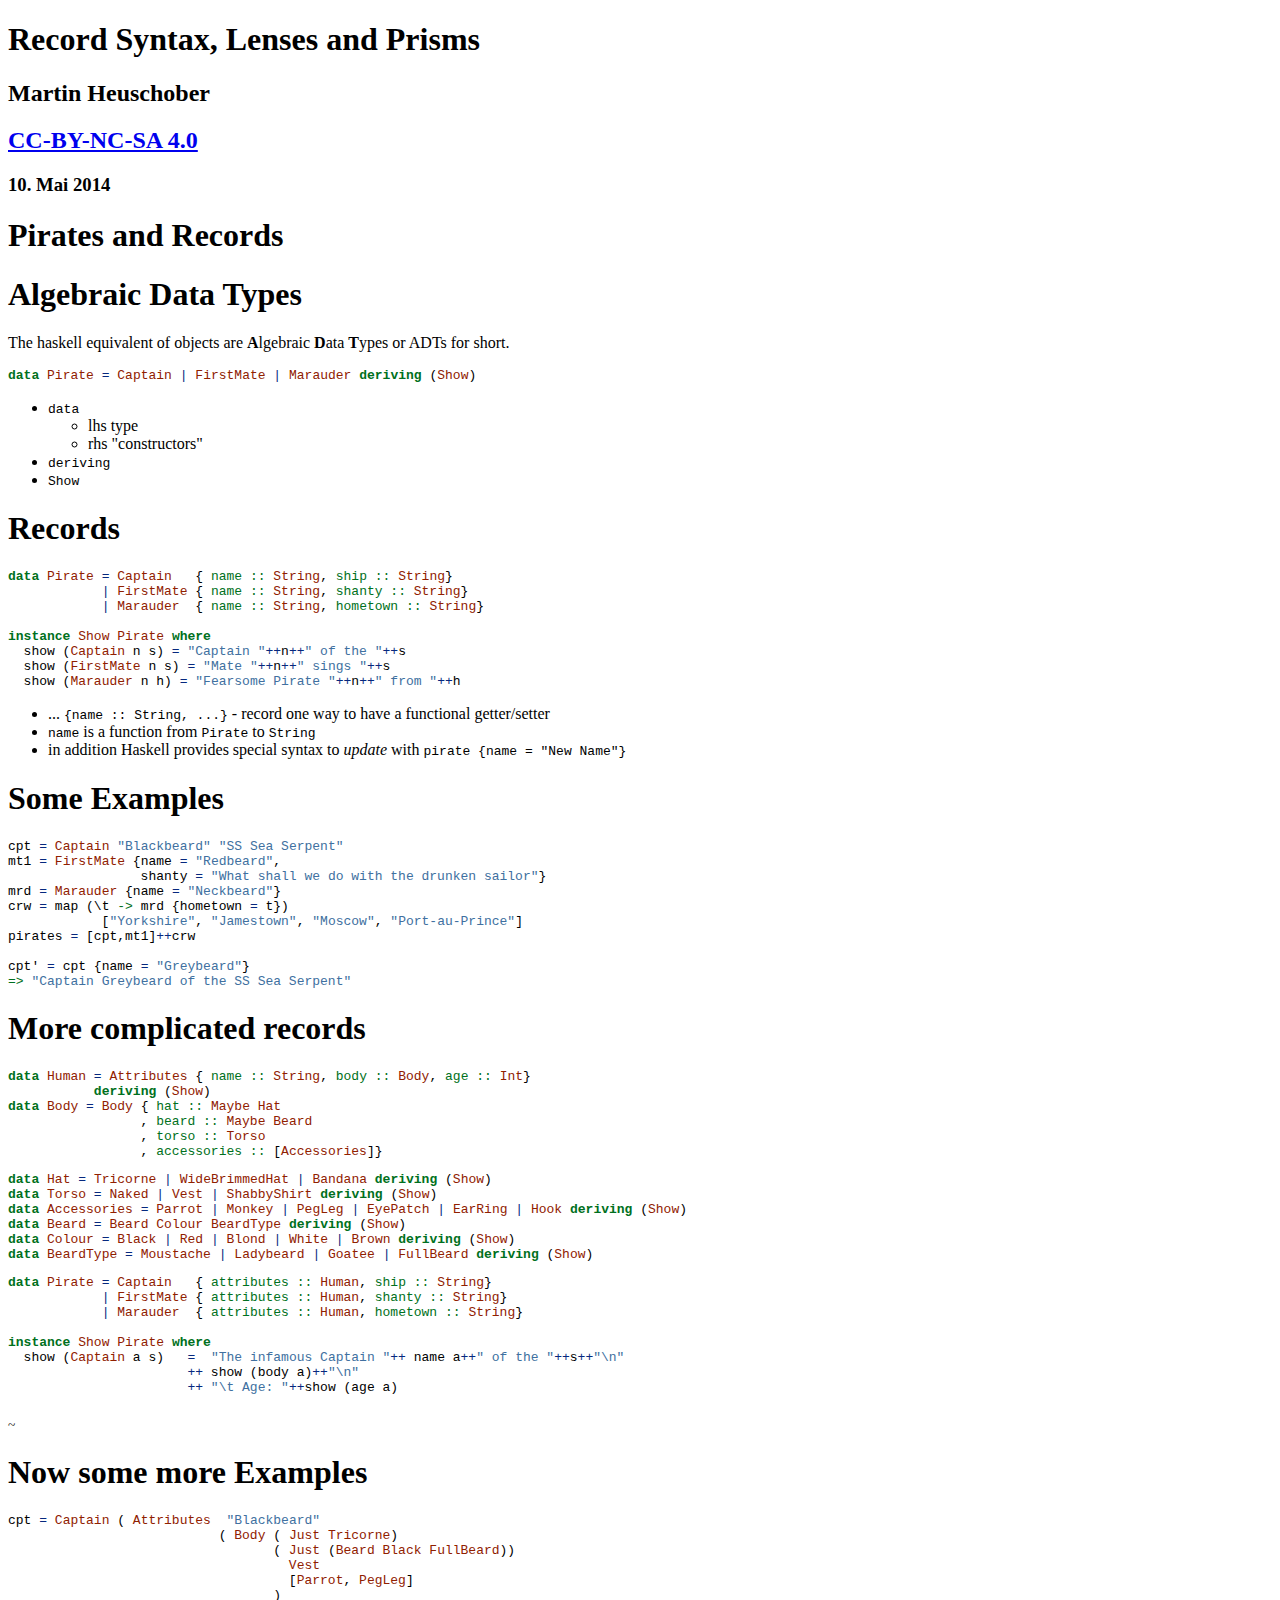
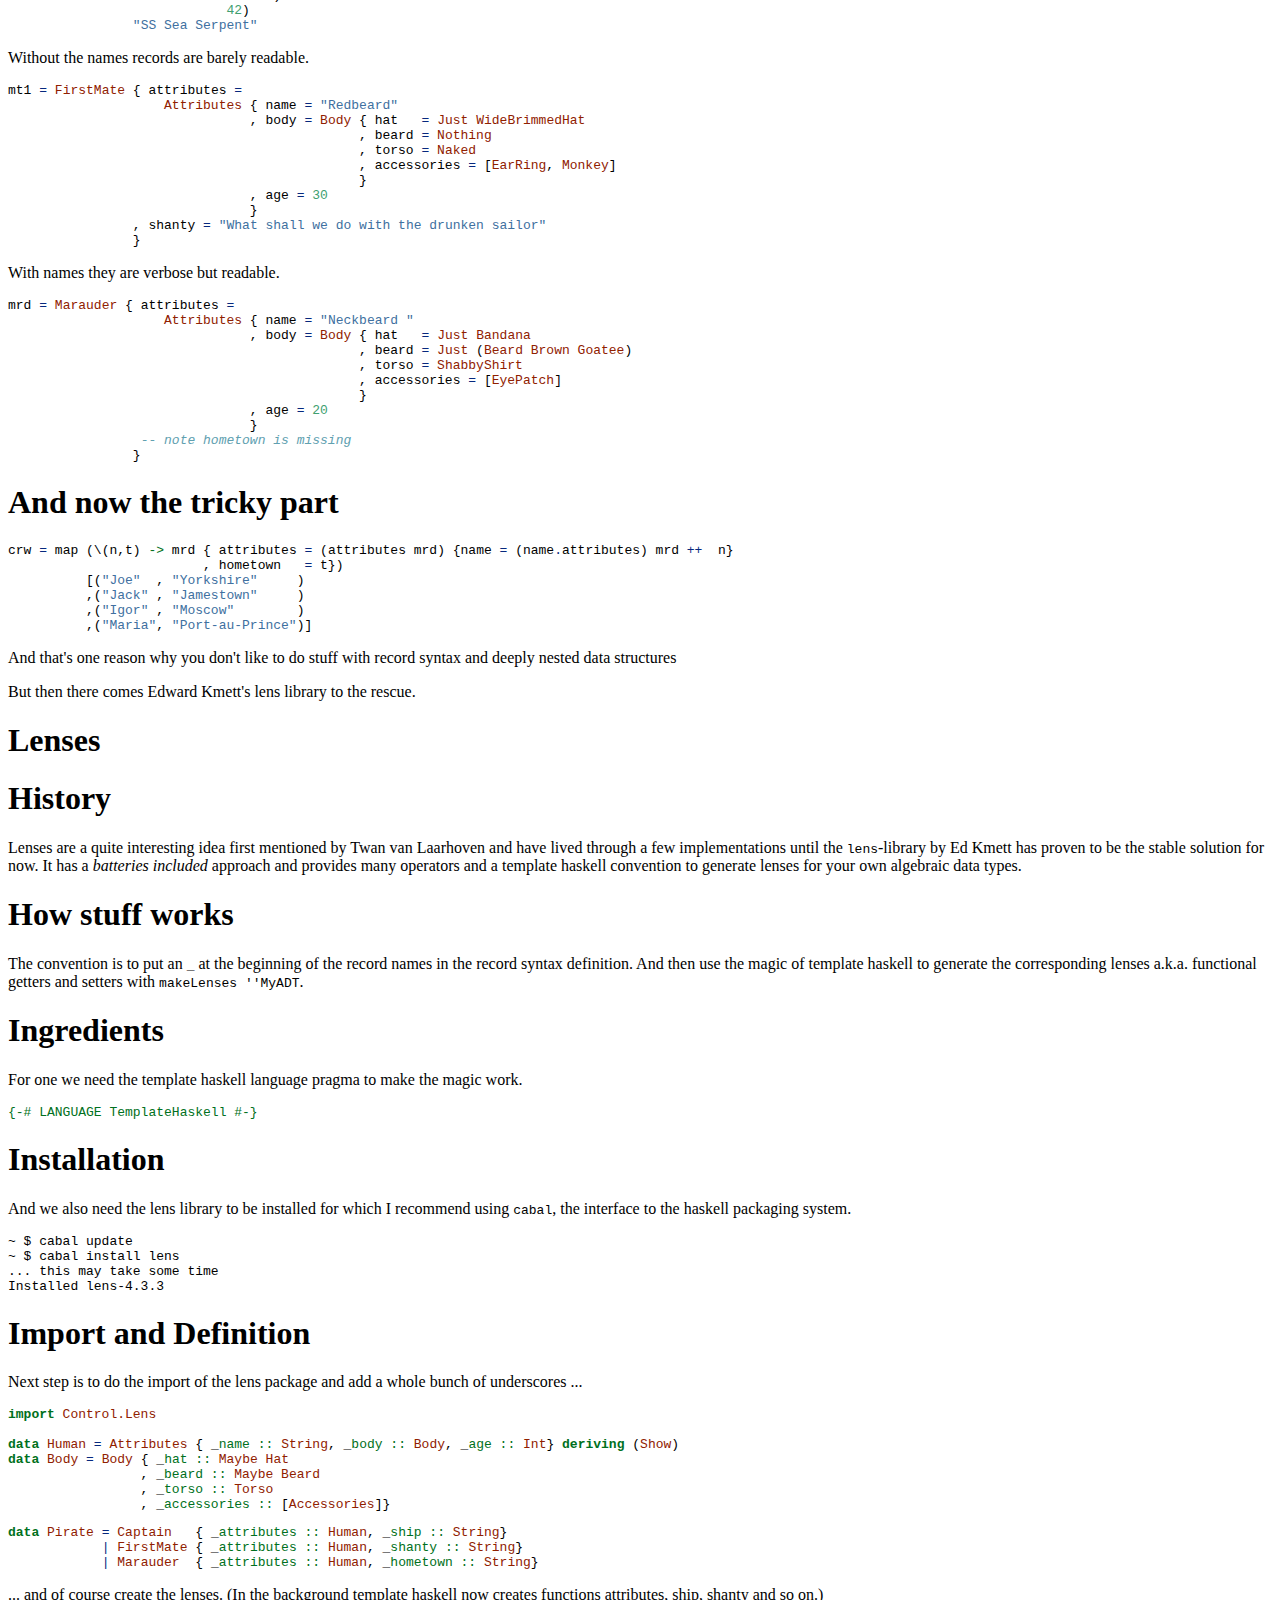
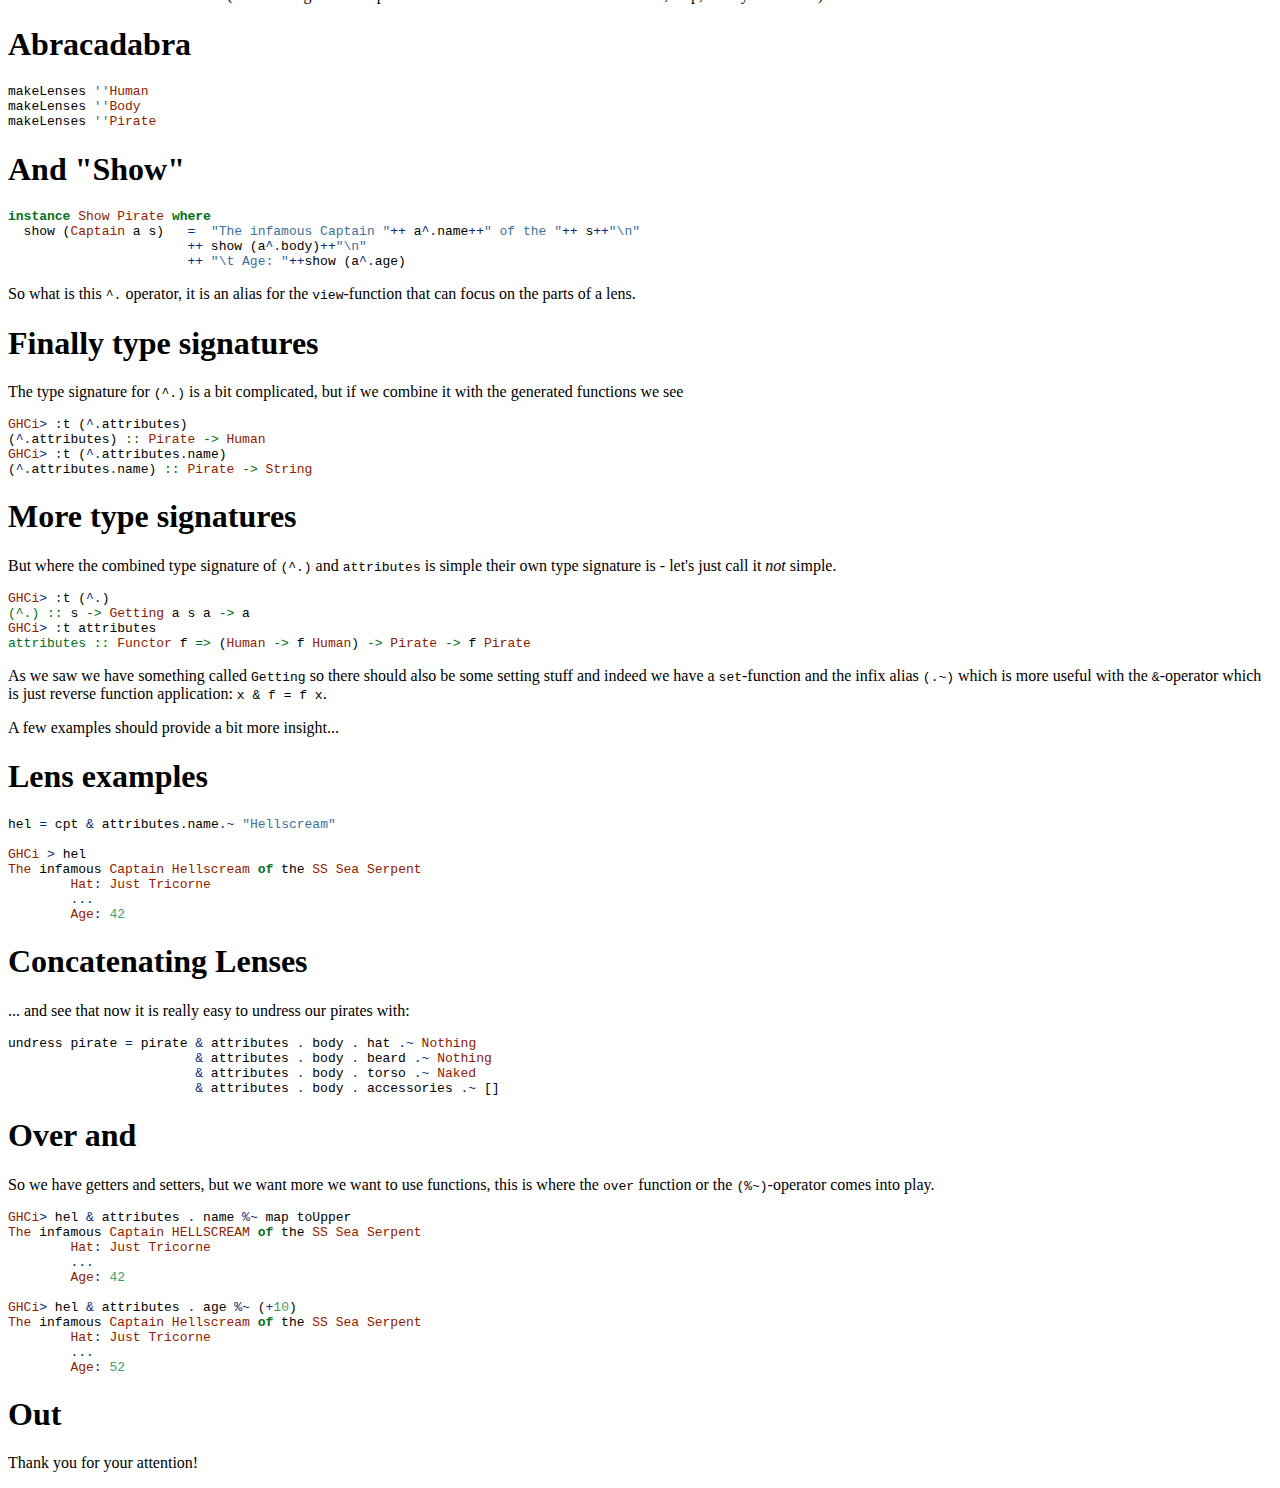
==== files/Talks/RecordLensPrism/index.html @ 7cd8b8ae "initial commit" ====
<!DOCTYPE html>
<html>
<head>
  <meta charset="utf-8">
  <meta name="generator" content="pandoc">
  <meta name="author" content="Martin Heuschober" />
  <meta name="author" content="CC-BY-NC-SA 4.0" />
  <title>Record Syntax, Lenses and Prisms</title>
  <meta name="apple-mobile-web-app-capable" content="yes" />
  <meta name="apple-mobile-web-app-status-bar-style" content="black-translucent" />
  <meta name="viewport" content="width=device-width, initial-scale=1.0, maximum-scale=1.0, user-scalable=no">
  <link rel="stylesheet" href="reveal.js/css/reveal.min.css"/>
    <style type="text/css">code{white-space: pre;}</style>
    <style type="text/css">
table.sourceCode, tr.sourceCode, td.lineNumbers, td.sourceCode {
  margin: 0; padding: 0; vertical-align: baseline; border: none; }
table.sourceCode { width: 100%; line-height: 100%; }
td.lineNumbers { text-align: right; padding-right: 4px; padding-left: 4px; color: #aaaaaa; border-right: 1px solid #aaaaaa; }
td.sourceCode { padding-left: 5px; }
code > span.kw { color: #007020; font-weight: bold; }
code > span.dt { color: #902000; }
code > span.dv { color: #40a070; }
code > span.bn { color: #40a070; }
code > span.fl { color: #40a070; }
code > span.ch { color: #4070a0; }
code > span.st { color: #4070a0; }
code > span.co { color: #60a0b0; font-style: italic; }
code > span.ot { color: #007020; }
code > span.al { color: #ff0000; font-weight: bold; }
code > span.fu { color: #06287e; }
code > span.er { color: #ff0000; font-weight: bold; }
    </style>
    <link rel="stylesheet" href="reveal.js/css/theme/simple.css" id="theme">
    <!-- If the query includes 'print-pdf', include the PDF print sheet -->
    <script>
      if( window.location.search.match( /print-pdf/gi ) ) {
        var link = document.createElement( 'link' );
        link.rel = 'stylesheet';
        link.type = 'text/css';
        link.href = 'reveal.js/css/print/pdf.css';
        document.getElementsByTagName( 'head' )[0].appendChild( link );
      }
    </script>
    <!--[if lt IE 9]>
    <script src="reveal.js/lib/js/html5shiv.js"></script>
    <![endif]-->
</head>
<body>
  <div class="reveal">
    <div class="slides">

<section>
    <h1 class="title">Record Syntax, Lenses and Prisms</h1>
    <h2 class="author">Martin Heuschober</h2>
    <h2 class="author"><a href="http://creativecommons.org/licenses/by-nc-sa/4.0/">CC-BY-NC-SA 4.0</a></h2>
    <h3 class="date">10. Mai 2014</h3>
</section>

<section class="slide level2">

<link rel="stylesheet" href="highlight.js/styles/solarized_light.css"> <link rel="stylesheet" href="reveal.js/css/reveal.css"/>
<script src="highlight.js/highlight.pack.js"></script>
<script>hljs.initHighlightingOnLoad();</script>

</section>
<section><section id="pirates-and-records" class="titleslide slide level1"><h1>Pirates and Records</h1></section><section id="algebraic-data-types" class="slide level2">
<h1>Algebraic Data Types</h1>
<p>The haskell equivalent of objects are <strong>A</strong>lgebraic <strong>D</strong>ata <strong>T</strong>ypes or ADTs for short.</p>
<pre class="sourceCode haskell"><code class="sourceCode haskell"><span class="kw">data</span> <span class="dt">Pirate</span> <span class="fu">=</span> <span class="dt">Captain</span> <span class="fu">|</span> <span class="dt">FirstMate</span> <span class="fu">|</span> <span class="dt">Marauder</span> <span class="kw">deriving</span> (<span class="dt">Show</span>)</code></pre>
</section><section class="slide level2">

<ul>
<li><code>data</code>
<ul>
<li>lhs type</li>
<li>rhs &quot;constructors&quot;</li>
</ul></li>
<li><code>deriving</code></li>
<li><code>Show</code></li>
</ul>
</section><section id="records" class="slide level2">
<h1>Records</h1>
<pre class="sourceCode haskell"><code class="sourceCode haskell"><span class="kw">data</span> <span class="dt">Pirate</span> <span class="fu">=</span> <span class="dt">Captain</span>   {<span class="ot"> name ::</span> <span class="dt">String</span>,<span class="ot"> ship ::</span> <span class="dt">String</span>}
            <span class="fu">|</span> <span class="dt">FirstMate</span> {<span class="ot"> name ::</span> <span class="dt">String</span>,<span class="ot"> shanty ::</span> <span class="dt">String</span>}
            <span class="fu">|</span> <span class="dt">Marauder</span>  {<span class="ot"> name ::</span> <span class="dt">String</span>,<span class="ot"> hometown ::</span> <span class="dt">String</span>}

<span class="kw">instance</span> <span class="dt">Show</span> <span class="dt">Pirate</span> <span class="kw">where</span>
  show (<span class="dt">Captain</span> n s) <span class="fu">=</span> <span class="st">&quot;Captain &quot;</span><span class="fu">++</span>n<span class="fu">++</span><span class="st">&quot; of the &quot;</span><span class="fu">++</span>s
  show (<span class="dt">FirstMate</span> n s) <span class="fu">=</span> <span class="st">&quot;Mate &quot;</span><span class="fu">++</span>n<span class="fu">++</span><span class="st">&quot; sings &quot;</span><span class="fu">++</span>s
  show (<span class="dt">Marauder</span> n h) <span class="fu">=</span> <span class="st">&quot;Fearsome Pirate &quot;</span><span class="fu">++</span>n<span class="fu">++</span><span class="st">&quot; from &quot;</span><span class="fu">++</span>h</code></pre>
</section><section class="slide level2">

<ul>
<li>... <code>{name :: String, ...}</code> - record one way to have a functional getter/setter</li>
<li><code>name</code> is a function from <code>Pirate</code> to <code>String</code></li>
<li>in addition Haskell provides special syntax to <em>update</em> with <code>pirate {name = &quot;New Name&quot;}</code></li>
</ul>
</section><section id="some-examples" class="slide level2">
<h1>Some Examples</h1>
<pre class="sourceCode haskell"><code class="sourceCode haskell">cpt <span class="fu">=</span> <span class="dt">Captain</span> <span class="st">&quot;Blackbeard&quot;</span> <span class="st">&quot;SS Sea Serpent&quot;</span>
mt1 <span class="fu">=</span> <span class="dt">FirstMate</span> {name <span class="fu">=</span> <span class="st">&quot;Redbeard&quot;</span>,
                 shanty <span class="fu">=</span> <span class="st">&quot;What shall we do with the drunken sailor&quot;</span>}
mrd <span class="fu">=</span> <span class="dt">Marauder</span> {name <span class="fu">=</span> <span class="st">&quot;Neckbeard&quot;</span>}
crw <span class="fu">=</span> map (\t <span class="ot">-&gt;</span> mrd {hometown <span class="fu">=</span> t})
            [<span class="st">&quot;Yorkshire&quot;</span>, <span class="st">&quot;Jamestown&quot;</span>, <span class="st">&quot;Moscow&quot;</span>, <span class="st">&quot;Port-au-Prince&quot;</span>]
pirates <span class="fu">=</span> [cpt,mt1]<span class="fu">++</span>crw

cpt&#39; <span class="fu">=</span> cpt {name <span class="fu">=</span> <span class="st">&quot;Greybeard&quot;</span>}
<span class="ot">=&gt;</span> <span class="st">&quot;Captain Greybeard of the SS Sea Serpent&quot;</span></code></pre>
</section><section id="more-complicated-records" class="slide level2">
<h1>More complicated records</h1>
<pre class="sourceCode haskell"><code class="sourceCode haskell"><span class="kw">data</span> <span class="dt">Human</span> <span class="fu">=</span> <span class="dt">Attributes</span> {<span class="ot"> name ::</span> <span class="dt">String</span>,<span class="ot"> body ::</span> <span class="dt">Body</span>,<span class="ot"> age ::</span> <span class="dt">Int</span>}
           <span class="kw">deriving</span> (<span class="dt">Show</span>)
<span class="kw">data</span> <span class="dt">Body</span> <span class="fu">=</span> <span class="dt">Body</span> {<span class="ot"> hat ::</span> <span class="dt">Maybe</span> <span class="dt">Hat</span>
                 ,<span class="ot"> beard ::</span> <span class="dt">Maybe</span> <span class="dt">Beard</span>
                 ,<span class="ot"> torso ::</span> <span class="dt">Torso</span>
                 ,<span class="ot"> accessories ::</span> [<span class="dt">Accessories</span>]}</code></pre>
</section><section class="slide level2">

<pre class="sourceCode haskell"><code class="sourceCode haskell"><span class="kw">data</span> <span class="dt">Hat</span> <span class="fu">=</span> <span class="dt">Tricorne</span> <span class="fu">|</span> <span class="dt">WideBrimmedHat</span> <span class="fu">|</span> <span class="dt">Bandana</span> <span class="kw">deriving</span> (<span class="dt">Show</span>)
<span class="kw">data</span> <span class="dt">Torso</span> <span class="fu">=</span> <span class="dt">Naked</span> <span class="fu">|</span> <span class="dt">Vest</span> <span class="fu">|</span> <span class="dt">ShabbyShirt</span> <span class="kw">deriving</span> (<span class="dt">Show</span>)
<span class="kw">data</span> <span class="dt">Accessories</span> <span class="fu">=</span> <span class="dt">Parrot</span> <span class="fu">|</span> <span class="dt">Monkey</span> <span class="fu">|</span> <span class="dt">PegLeg</span> <span class="fu">|</span> <span class="dt">EyePatch</span> <span class="fu">|</span> <span class="dt">EarRing</span> <span class="fu">|</span> <span class="dt">Hook</span> <span class="kw">deriving</span> (<span class="dt">Show</span>)
<span class="kw">data</span> <span class="dt">Beard</span> <span class="fu">=</span> <span class="dt">Beard</span> <span class="dt">Colour</span> <span class="dt">BeardType</span> <span class="kw">deriving</span> (<span class="dt">Show</span>)
<span class="kw">data</span> <span class="dt">Colour</span> <span class="fu">=</span> <span class="dt">Black</span> <span class="fu">|</span> <span class="dt">Red</span> <span class="fu">|</span> <span class="dt">Blond</span> <span class="fu">|</span> <span class="dt">White</span> <span class="fu">|</span> <span class="dt">Brown</span> <span class="kw">deriving</span> (<span class="dt">Show</span>)
<span class="kw">data</span> <span class="dt">BeardType</span> <span class="fu">=</span> <span class="dt">Moustache</span> <span class="fu">|</span> <span class="dt">Ladybeard</span> <span class="fu">|</span> <span class="dt">Goatee</span> <span class="fu">|</span> <span class="dt">FullBeard</span> <span class="kw">deriving</span> (<span class="dt">Show</span>)</code></pre>
</section><section class="slide level2">

<pre class="sourceCode haskell"><code class="sourceCode haskell"><span class="kw">data</span> <span class="dt">Pirate</span> <span class="fu">=</span> <span class="dt">Captain</span>   {<span class="ot"> attributes ::</span> <span class="dt">Human</span>,<span class="ot"> ship ::</span> <span class="dt">String</span>}
            <span class="fu">|</span> <span class="dt">FirstMate</span> {<span class="ot"> attributes ::</span> <span class="dt">Human</span>,<span class="ot"> shanty ::</span> <span class="dt">String</span>}
            <span class="fu">|</span> <span class="dt">Marauder</span>  {<span class="ot"> attributes ::</span> <span class="dt">Human</span>,<span class="ot"> hometown ::</span> <span class="dt">String</span>}

<span class="kw">instance</span> <span class="dt">Show</span> <span class="dt">Pirate</span> <span class="kw">where</span>
  show (<span class="dt">Captain</span> a s)   <span class="fu">=</span>  <span class="st">&quot;The infamous Captain &quot;</span><span class="fu">++</span> name a<span class="fu">++</span><span class="st">&quot; of the &quot;</span><span class="fu">++</span>s<span class="fu">++</span><span class="st">&quot;\n&quot;</span>
                       <span class="fu">++</span> show (body a)<span class="fu">++</span><span class="st">&quot;\n&quot;</span>
                       <span class="fu">++</span> <span class="st">&quot;\t Age: &quot;</span><span class="fu">++</span>show (age a)</code></pre>
<p><sub>~</sub></p>
</section><section id="now-some-more-examples" class="slide level2">
<h1>Now some more Examples</h1>
<pre class="sourceCode haskell"><code class="sourceCode haskell">cpt <span class="fu">=</span> <span class="dt">Captain</span> ( <span class="dt">Attributes</span>  <span class="st">&quot;Blackbeard&quot;</span>
                           ( <span class="dt">Body</span> ( <span class="dt">Just</span> <span class="dt">Tricorne</span>)
                                  ( <span class="dt">Just</span> (<span class="dt">Beard</span> <span class="dt">Black</span> <span class="dt">FullBeard</span>))
                                    <span class="dt">Vest</span>
                                    [<span class="dt">Parrot</span>, <span class="dt">PegLeg</span>]
                                  )
                            <span class="dv">42</span>)
                <span class="st">&quot;SS Sea Serpent&quot;</span></code></pre>
<p>Without the names records are barely readable.</p>
</section><section class="slide level2">

<pre class="sourceCode haskell"><code class="sourceCode haskell">mt1 <span class="fu">=</span> <span class="dt">FirstMate</span> { attributes <span class="fu">=</span>
                    <span class="dt">Attributes</span> { name <span class="fu">=</span> <span class="st">&quot;Redbeard&quot;</span>
                               , body <span class="fu">=</span> <span class="dt">Body</span> { hat   <span class="fu">=</span> <span class="dt">Just</span> <span class="dt">WideBrimmedHat</span>
                                             , beard <span class="fu">=</span> <span class="dt">Nothing</span>
                                             , torso <span class="fu">=</span> <span class="dt">Naked</span>
                                             , accessories <span class="fu">=</span> [<span class="dt">EarRing</span>, <span class="dt">Monkey</span>]
                                             }
                               , age <span class="fu">=</span> <span class="dv">30</span>
                               }
                , shanty <span class="fu">=</span> <span class="st">&quot;What shall we do with the drunken sailor&quot;</span>
                }</code></pre>
<p>With names they are verbose but readable.</p>
</section><section class="slide level2">

<pre class="sourceCode haskell"><code class="sourceCode haskell">mrd <span class="fu">=</span> <span class="dt">Marauder</span> { attributes <span class="fu">=</span>
                    <span class="dt">Attributes</span> { name <span class="fu">=</span> <span class="st">&quot;Neckbeard &quot;</span>
                               , body <span class="fu">=</span> <span class="dt">Body</span> { hat   <span class="fu">=</span> <span class="dt">Just</span> <span class="dt">Bandana</span>
                                             , beard <span class="fu">=</span> <span class="dt">Just</span> (<span class="dt">Beard</span> <span class="dt">Brown</span> <span class="dt">Goatee</span>)
                                             , torso <span class="fu">=</span> <span class="dt">ShabbyShirt</span>
                                             , accessories <span class="fu">=</span> [<span class="dt">EyePatch</span>]
                                             }
                               , age <span class="fu">=</span> <span class="dv">20</span>
                               }
                 <span class="co">-- note hometown is missing</span>
                }</code></pre>
</section><section id="and-now-the-tricky-part" class="slide level2">
<h1>And now the tricky part</h1>
<pre class="sourceCode haskell"><code class="sourceCode haskell">crw <span class="fu">=</span> map (\(n,t) <span class="ot">-&gt;</span> mrd { attributes <span class="fu">=</span> (attributes mrd) {name <span class="fu">=</span> (name<span class="fu">.</span>attributes) mrd <span class="fu">++</span>  n}
                         , hometown   <span class="fu">=</span> t})
          [(<span class="st">&quot;Joe&quot;</span>  , <span class="st">&quot;Yorkshire&quot;</span>     )
          ,(<span class="st">&quot;Jack&quot;</span> , <span class="st">&quot;Jamestown&quot;</span>     )
          ,(<span class="st">&quot;Igor&quot;</span> , <span class="st">&quot;Moscow&quot;</span>        )
          ,(<span class="st">&quot;Maria&quot;</span>, <span class="st">&quot;Port-au-Prince&quot;</span>)]</code></pre>
<p>And that's one reason why you don't like to do stuff with record syntax and deeply nested data structures</p>
<p>But then there comes Edward Kmett's lens library to the rescue.</p>
</section></section>
<section><section id="lenses" class="titleslide slide level1"><h1>Lenses</h1></section><section id="history" class="slide level2">
<h1>History</h1>
<p>Lenses are a quite interesting idea first mentioned by Twan van Laarhoven and have lived through a few implementations until the <code>lens</code>-library by Ed Kmett has proven to be the stable solution for now. It has a <em>batteries included</em> approach and provides many operators and a template haskell convention to generate lenses for your own algebraic data types.</p>
</section><section id="how-stuff-works" class="slide level2">
<h1>How stuff works</h1>
<p>The convention is to put an <code>_</code> at the beginning of the record names in the record syntax definition. And then use the magic of template haskell to generate the corresponding lenses a.k.a. functional getters and setters with <code>makeLenses ''MyADT</code>.</p>
</section><section id="ingredients" class="slide level2">
<h1>Ingredients</h1>
<p>For one we need the template haskell language pragma to make the magic work.</p>
<pre class="sourceCode haskell"><code class="sourceCode haskell"><span class="ot">{-# LANGUAGE TemplateHaskell #-}</span></code></pre>
</section><section id="installation" class="slide level2">
<h1>Installation</h1>
<p>And we also need the lens library to be installed for which I recommend using <code>cabal</code>, the interface to the haskell packaging system.</p>
<pre class="shell"><code>~ $ cabal update
~ $ cabal install lens
... this may take some time
Installed lens-4.3.3</code></pre>
</section><section id="import-and-definition" class="slide level2">
<h1>Import and Definition</h1>
<p>Next step is to do the import of the lens package and add a whole bunch of underscores ...</p>
<pre class="sourceCode haskell"><code class="sourceCode haskell"><span class="kw">import </span><span class="dt">Control.Lens</span>

<span class="kw">data</span> <span class="dt">Human</span> <span class="fu">=</span> <span class="dt">Attributes</span> { _<span class="ot">name ::</span> <span class="dt">String</span>, _<span class="ot">body ::</span> <span class="dt">Body</span>, _<span class="ot">age ::</span> <span class="dt">Int</span>} <span class="kw">deriving</span> (<span class="dt">Show</span>)
<span class="kw">data</span> <span class="dt">Body</span> <span class="fu">=</span> <span class="dt">Body</span> { _<span class="ot">hat ::</span> <span class="dt">Maybe</span> <span class="dt">Hat</span>
                 , _<span class="ot">beard ::</span> <span class="dt">Maybe</span> <span class="dt">Beard</span>
                 , _<span class="ot">torso ::</span> <span class="dt">Torso</span>
                 , _<span class="ot">accessories ::</span> [<span class="dt">Accessories</span>]}</code></pre>
</section><section class="slide level2">

<pre class="sourceCode haskell"><code class="sourceCode haskell"><span class="kw">data</span> <span class="dt">Pirate</span> <span class="fu">=</span> <span class="dt">Captain</span>   { _<span class="ot">attributes ::</span> <span class="dt">Human</span>, _<span class="ot">ship ::</span> <span class="dt">String</span>}
            <span class="fu">|</span> <span class="dt">FirstMate</span> { _<span class="ot">attributes ::</span> <span class="dt">Human</span>, _<span class="ot">shanty ::</span> <span class="dt">String</span>}
            <span class="fu">|</span> <span class="dt">Marauder</span>  { _<span class="ot">attributes ::</span> <span class="dt">Human</span>, _<span class="ot">hometown ::</span> <span class="dt">String</span>}</code></pre>
<p>... and of course create the lenses. (In the background template haskell now creates functions attributes, ship, shanty and so on.)</p>
</section><section id="abracadabra" class="slide level2">
<h1>Abracadabra</h1>
<pre class="sourceCode haskell"><code class="sourceCode haskell">makeLenses <span class="ch">&#39;&#39;</span><span class="dt">Human</span>
makeLenses <span class="ch">&#39;&#39;</span><span class="dt">Body</span>
makeLenses <span class="ch">&#39;&#39;</span><span class="dt">Pirate</span></code></pre>
</section><section id="and-show" class="slide level2">
<h1>And &quot;Show&quot;</h1>
<pre class="sourceCode haskell"><code class="sourceCode haskell"><span class="kw">instance</span> <span class="dt">Show</span> <span class="dt">Pirate</span> <span class="kw">where</span>
  show (<span class="dt">Captain</span> a s)   <span class="fu">=</span>  <span class="st">&quot;The infamous Captain &quot;</span><span class="fu">++</span> a<span class="fu">^.</span>name<span class="fu">++</span><span class="st">&quot; of the &quot;</span><span class="fu">++</span> s<span class="fu">++</span><span class="st">&quot;\n&quot;</span>
                       <span class="fu">++</span> show (a<span class="fu">^.</span>body)<span class="fu">++</span><span class="st">&quot;\n&quot;</span>
                       <span class="fu">++</span> <span class="st">&quot;\t Age: &quot;</span><span class="fu">++</span>show (a<span class="fu">^.</span>age)</code></pre>
<p>So what is this <code>^.</code> operator, it is an alias for the <code>view</code>-function that can focus on the parts of a lens.</p>
</section><section id="finally-type-signatures" class="slide level2">
<h1>Finally type signatures</h1>
<p>The type signature for <code>(^.)</code> is a bit complicated, but if we combine it with the generated functions we see</p>
<pre class="sourceCode haskell"><code class="sourceCode haskell"><span class="dt">GHCi</span><span class="fu">&gt;</span> <span class="fu">:</span>t (<span class="fu">^.</span>attributes)
(<span class="fu">^.</span>attributes)<span class="ot"> ::</span> <span class="dt">Pirate</span> <span class="ot">-&gt;</span> <span class="dt">Human</span>
<span class="dt">GHCi</span><span class="fu">&gt;</span> <span class="fu">:</span>t (<span class="fu">^.</span>attributes<span class="fu">.</span>name)
(<span class="fu">^.</span>attributes<span class="fu">.</span>name)<span class="ot"> ::</span> <span class="dt">Pirate</span> <span class="ot">-&gt;</span> <span class="dt">String</span></code></pre>
</section><section id="more-type-signatures" class="slide level2">
<h1>More type signatures</h1>
<p>But where the combined type signature of <code>(^.)</code> and <code>attributes</code> is simple their own type signature is - let's just call it <em>not</em> simple.</p>
<pre class="sourceCode haskell"><code class="sourceCode haskell"><span class="dt">GHCi</span><span class="fu">&gt;</span> <span class="fu">:</span>t (<span class="fu">^.</span>)
<span class="ot">(^.) ::</span> s <span class="ot">-&gt;</span> <span class="dt">Getting</span> a s a <span class="ot">-&gt;</span> a
<span class="dt">GHCi</span><span class="fu">&gt;</span> <span class="fu">:</span>t attributes
<span class="ot">attributes ::</span> <span class="dt">Functor</span> f <span class="ot">=&gt;</span> (<span class="dt">Human</span> <span class="ot">-&gt;</span> f <span class="dt">Human</span>) <span class="ot">-&gt;</span> <span class="dt">Pirate</span> <span class="ot">-&gt;</span> f <span class="dt">Pirate</span></code></pre>
</section><section class="slide level2">

<p>As we saw we have something called <code>Getting</code> so there should also be some setting stuff and indeed we have a <code>set</code>-function and the infix alias <code>(.~)</code> which is more useful with the <code>&amp;</code>-operator which is just reverse function application: <code>x &amp; f = f x</code>.</p>
<p>A few examples should provide a bit more insight...</p>
</section><section id="lens-examples" class="slide level2">
<h1>Lens examples</h1>
<pre class="sourceCode haskell"><code class="sourceCode haskell">hel <span class="fu">=</span> cpt <span class="fu">&amp;</span> attributes<span class="fu">.</span>name<span class="fu">.~</span> <span class="st">&quot;Hellscream&quot;</span>

<span class="dt">GHCi</span> <span class="fu">&gt;</span> hel
<span class="dt">The</span> infamous <span class="dt">Captain</span> <span class="dt">Hellscream</span> <span class="kw">of</span> the <span class="dt">SS</span> <span class="dt">Sea</span> <span class="dt">Serpent</span>
        <span class="dt">Hat</span><span class="fu">:</span> <span class="dt">Just</span> <span class="dt">Tricorne</span>
        <span class="fu">...</span>
        <span class="dt">Age</span><span class="fu">:</span> <span class="dv">42</span></code></pre>
</section><section id="concatenating-lenses" class="slide level2">
<h1>Concatenating Lenses</h1>
<p>... and see that now it is really easy to undress our pirates with:</p>
<pre class="sourceCode haskell"><code class="sourceCode haskell">undress pirate <span class="fu">=</span> pirate <span class="fu">&amp;</span> attributes <span class="fu">.</span> body <span class="fu">.</span> hat <span class="fu">.~</span> <span class="dt">Nothing</span>
                        <span class="fu">&amp;</span> attributes <span class="fu">.</span> body <span class="fu">.</span> beard <span class="fu">.~</span> <span class="dt">Nothing</span>
                        <span class="fu">&amp;</span> attributes <span class="fu">.</span> body <span class="fu">.</span> torso <span class="fu">.~</span> <span class="dt">Naked</span>
                        <span class="fu">&amp;</span> attributes <span class="fu">.</span> body <span class="fu">.</span> accessories <span class="fu">.~</span> []</code></pre>
</section><section id="over-and" class="slide level2">
<h1>Over and</h1>
<p>So we have getters and setters, but we want more we want to use functions, this is where the <code>over</code> function or the <code>(%~)</code>-operator comes into play.</p>
</section><section class="slide level2">

<pre class="sourceCode haskell"><code class="sourceCode haskell"><span class="dt">GHCi</span><span class="fu">&gt;</span> hel <span class="fu">&amp;</span> attributes <span class="fu">.</span> name <span class="fu">%~</span> map toUpper 
<span class="dt">The</span> infamous <span class="dt">Captain</span> <span class="dt">HELLSCREAM</span> <span class="kw">of</span> the <span class="dt">SS</span> <span class="dt">Sea</span> <span class="dt">Serpent</span>
        <span class="dt">Hat</span><span class="fu">:</span> <span class="dt">Just</span> <span class="dt">Tricorne</span>
        <span class="fu">...</span>
        <span class="dt">Age</span><span class="fu">:</span> <span class="dv">42</span>

<span class="dt">GHCi</span><span class="fu">&gt;</span> hel <span class="fu">&amp;</span> attributes <span class="fu">.</span> age <span class="fu">%~</span> (<span class="fu">+</span><span class="dv">10</span>)
<span class="dt">The</span> infamous <span class="dt">Captain</span> <span class="dt">Hellscream</span> <span class="kw">of</span> the <span class="dt">SS</span> <span class="dt">Sea</span> <span class="dt">Serpent</span>
        <span class="dt">Hat</span><span class="fu">:</span> <span class="dt">Just</span> <span class="dt">Tricorne</span>
        <span class="fu">...</span>
        <span class="dt">Age</span><span class="fu">:</span> <span class="dv">52</span></code></pre>
</section><section id="out" class="slide level2">
<h1>Out</h1>
<p>Thank you for your attention!</p>
</section></section>
    </div>
  </div>


  <script src="reveal.js/lib/js/head.min.js"></script>
  <script src="reveal.js/js/reveal.min.js"></script>

  <script>

      // Full list of configuration options available here:
      // https://github.com/hakimel/reveal.js#configuration
      Reveal.initialize({
        controls: true,
        progress: true,
        history: true,
        center: true,
        theme: 'solarized', // available themes are in /css/theme
        transition: Reveal.getQueryHash().transition || 'default', // default/cube/page/concave/zoom/linear/fade/none

        // Optional libraries used to extend on reveal.js
        dependencies: [
          { src: 'reveal.js/lib/js/classList.js', condition: function() { return !document.body.classList; } },
          { src: 'reveal.js/plugin/zoom-js/zoom.js', async: true, condition: function() { return !!document.body.classList; } },
          { src: 'reveal.js/plugin/notes/notes.js', async: true, condition: function() { return !!document.body.classList; } },
//          { src: 'reveal.js/plugin/search/search.js', async: true, condition: function() { return !!document.body.classList; }, }
//          { src: 'reveal.js/plugin/remotes/remotes.js', async: true, condition: function() { return !!document.body.classList; } }
]});
    </script>
    </body>
</html>
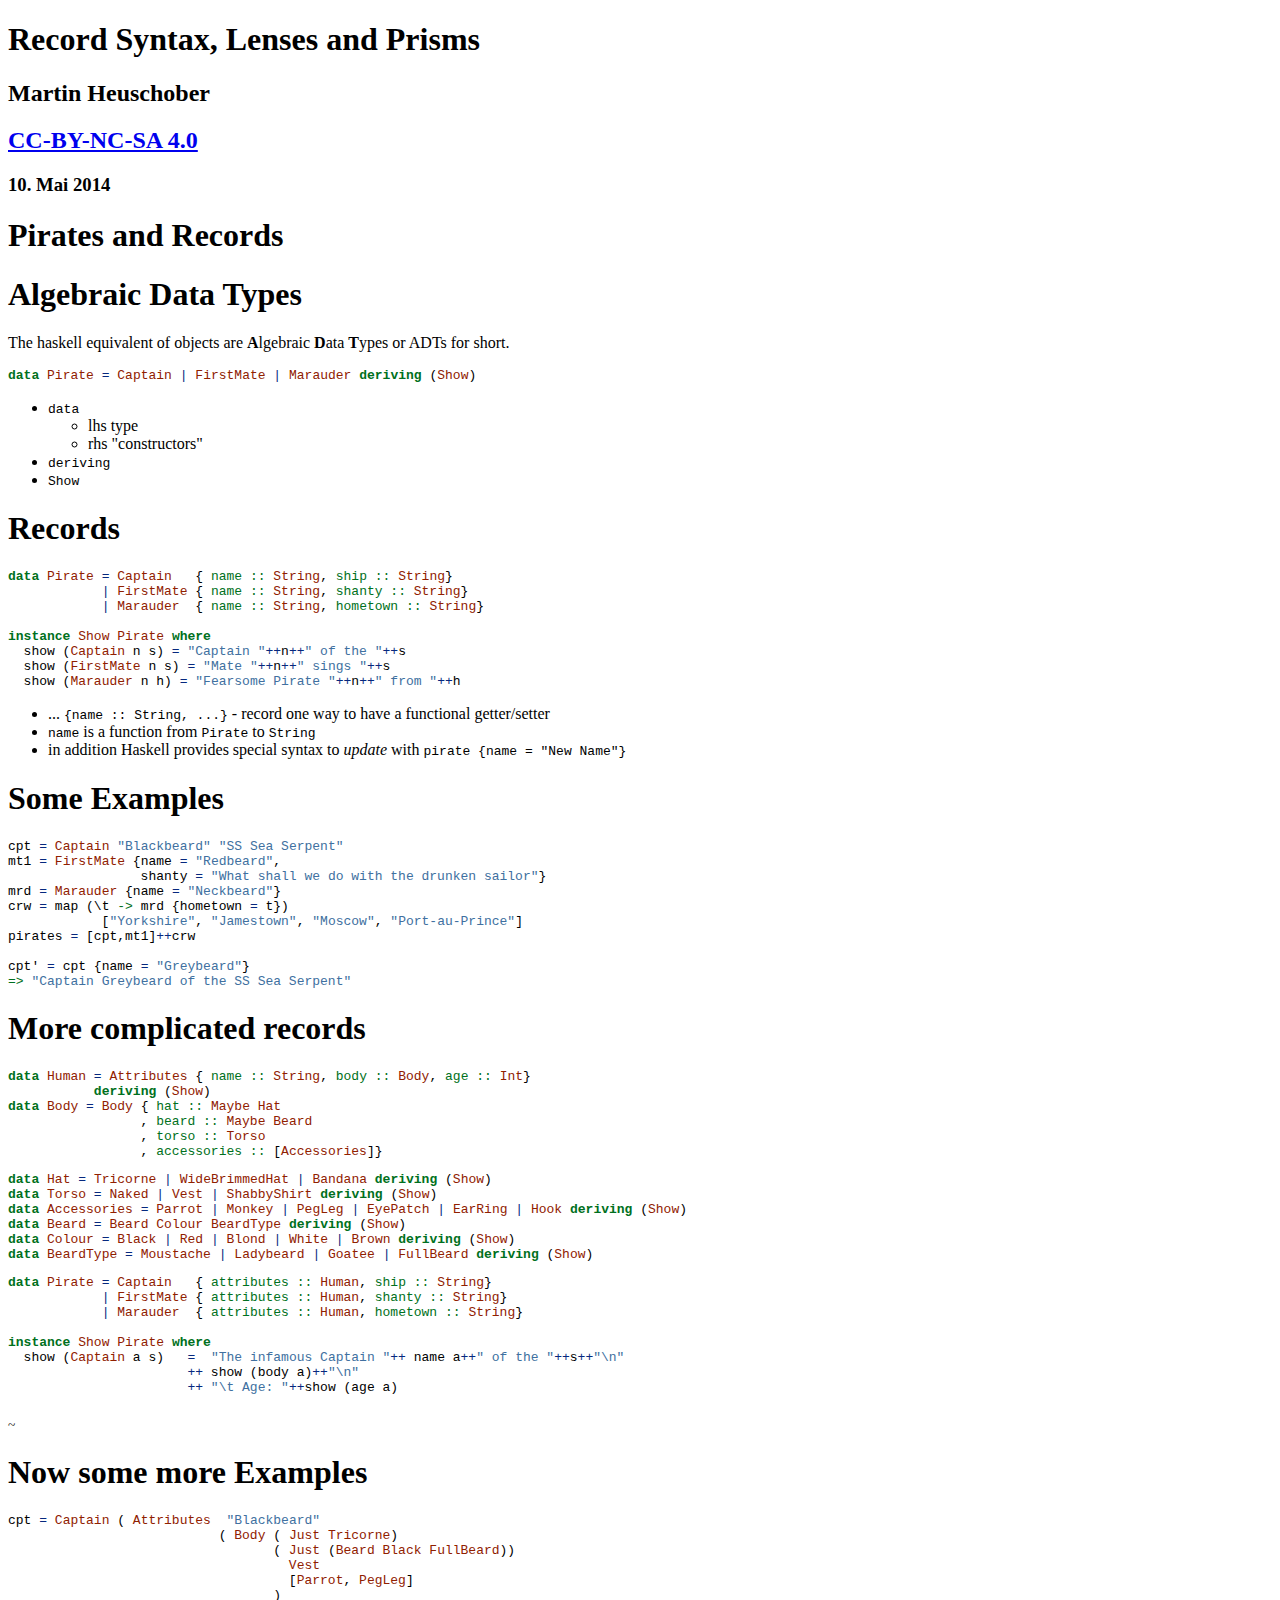
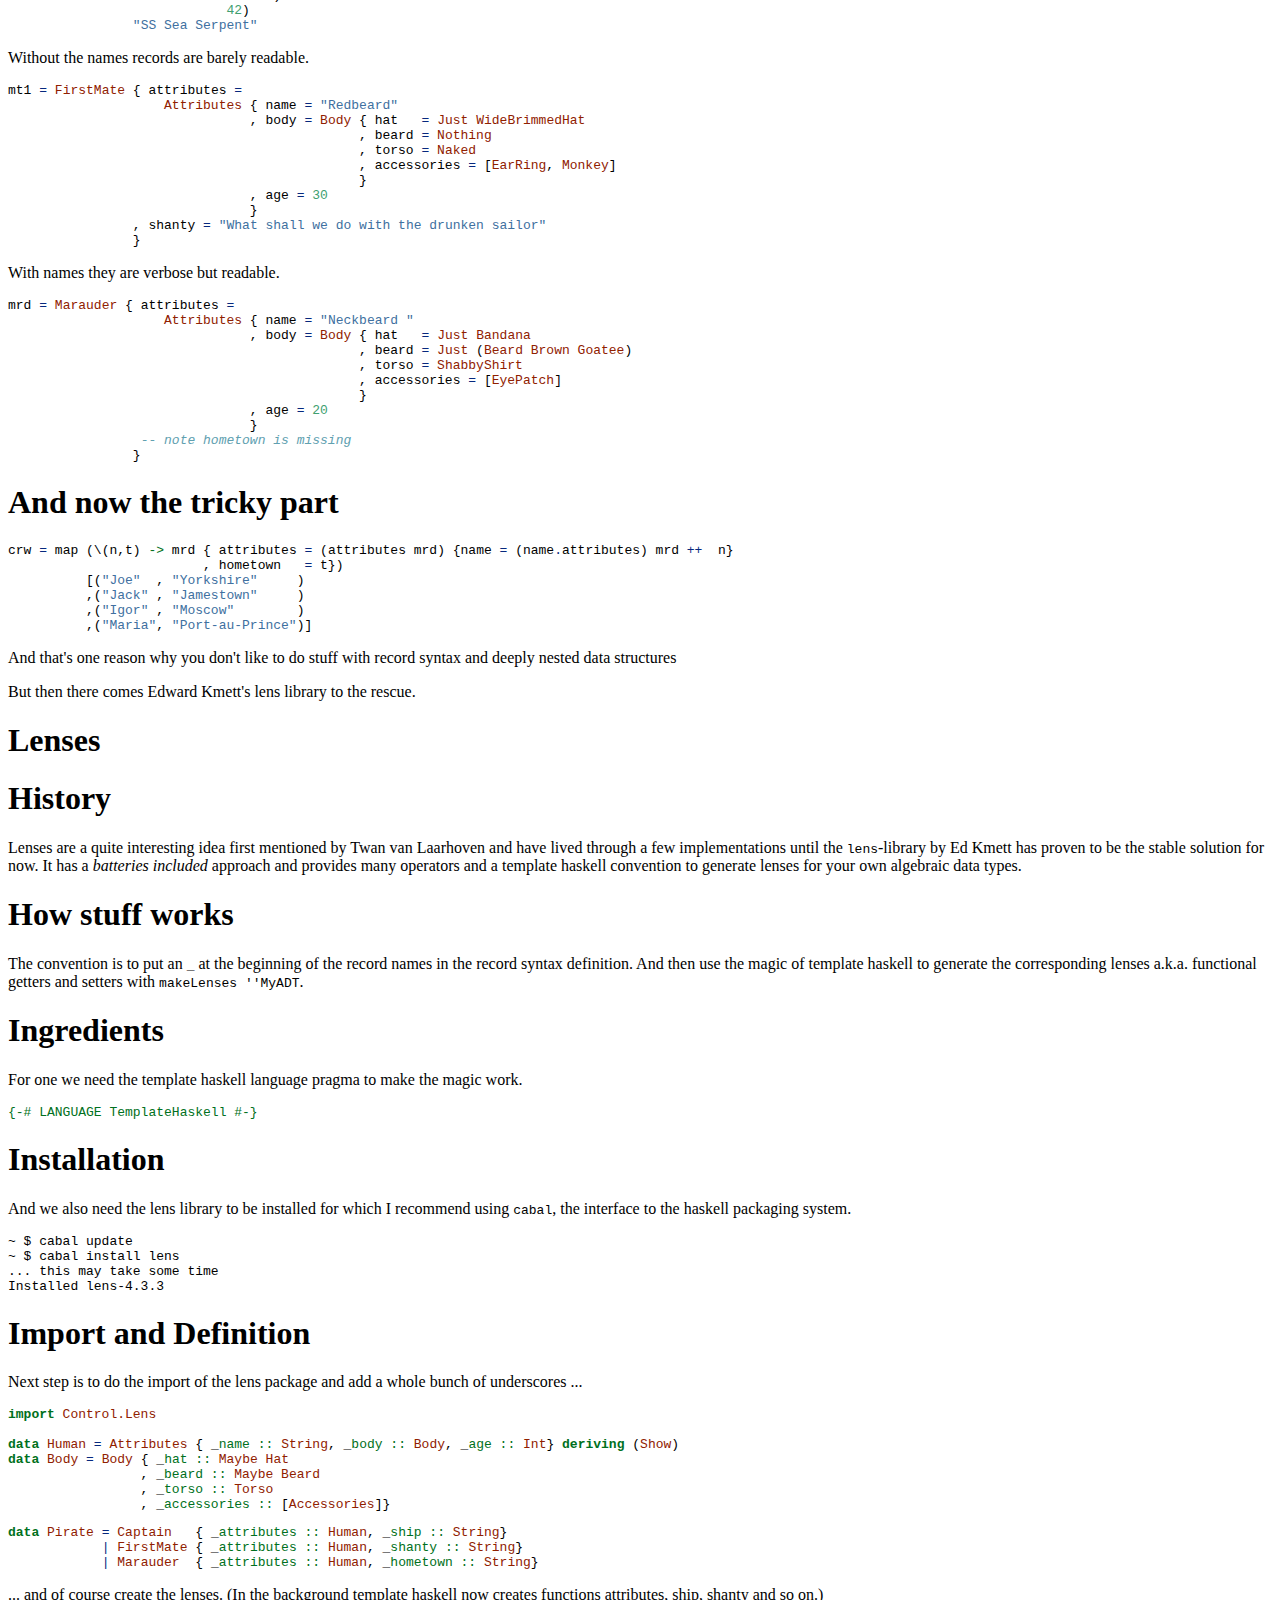
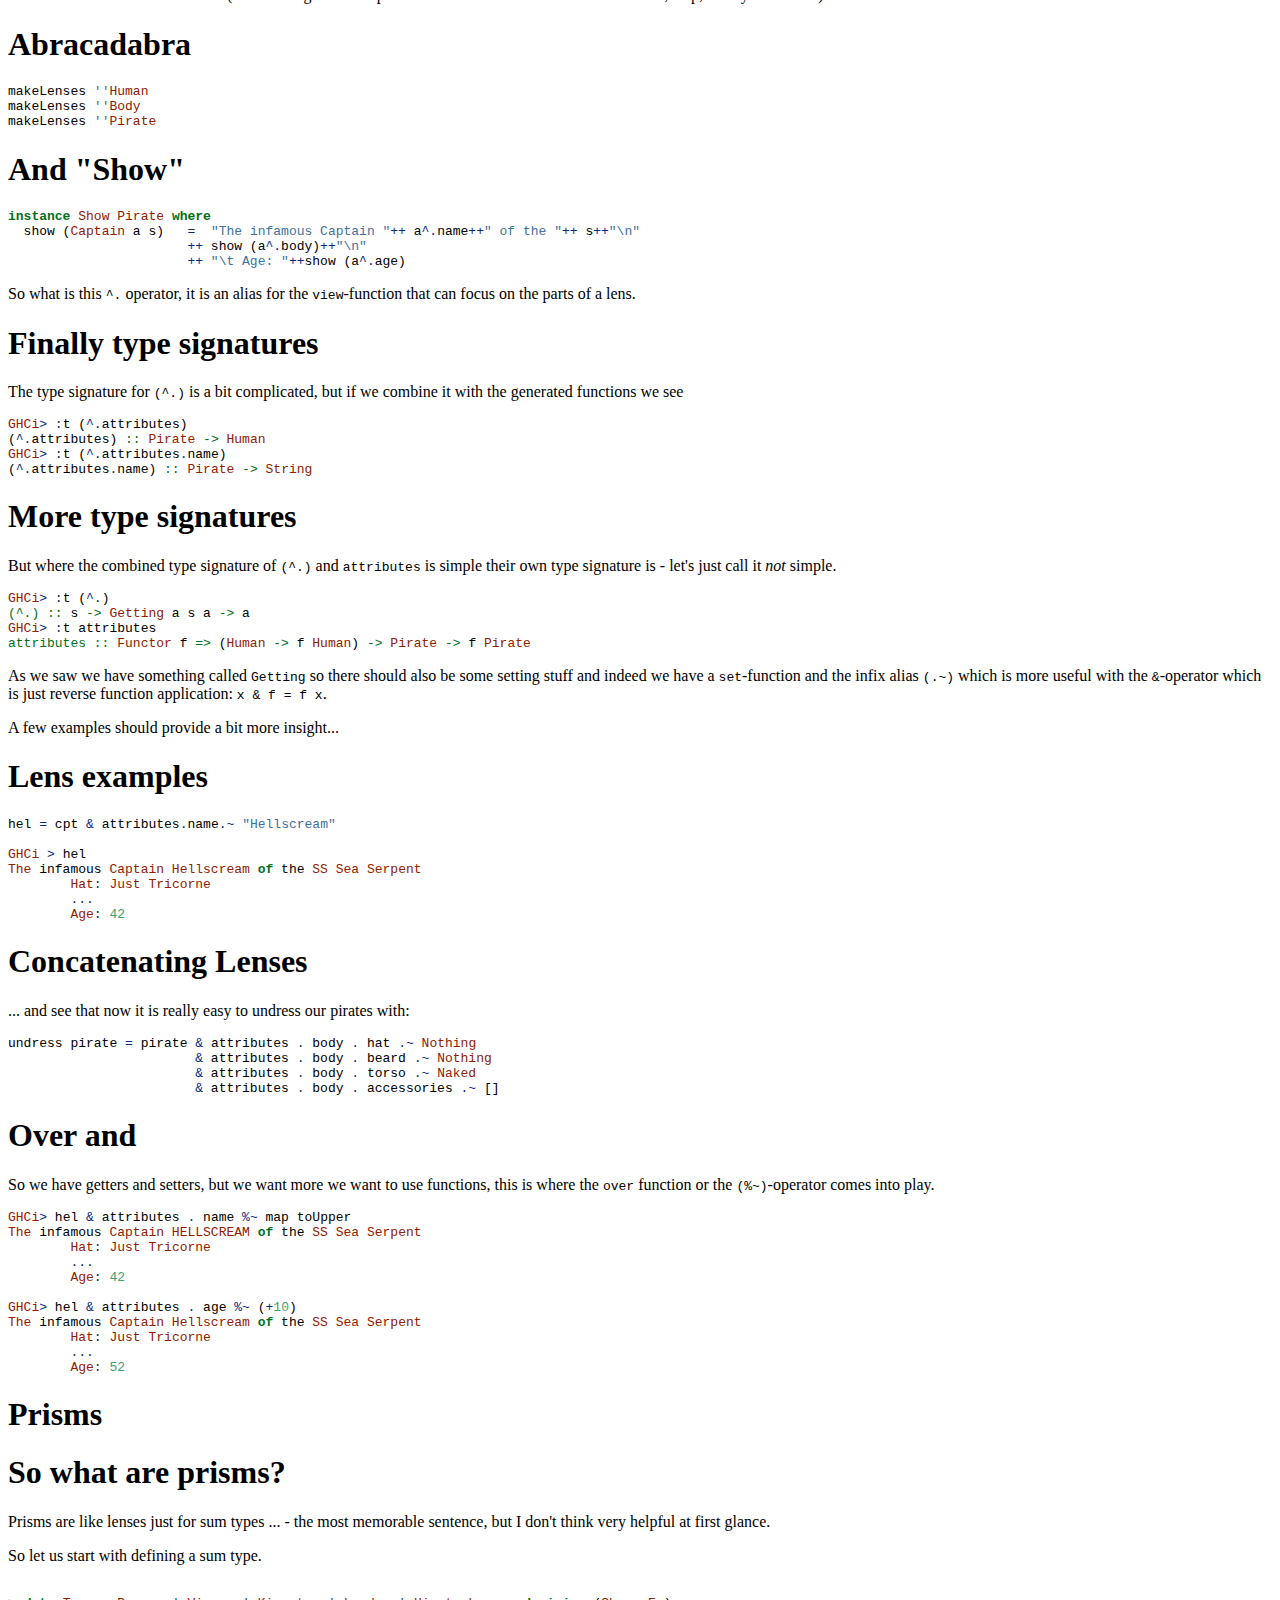
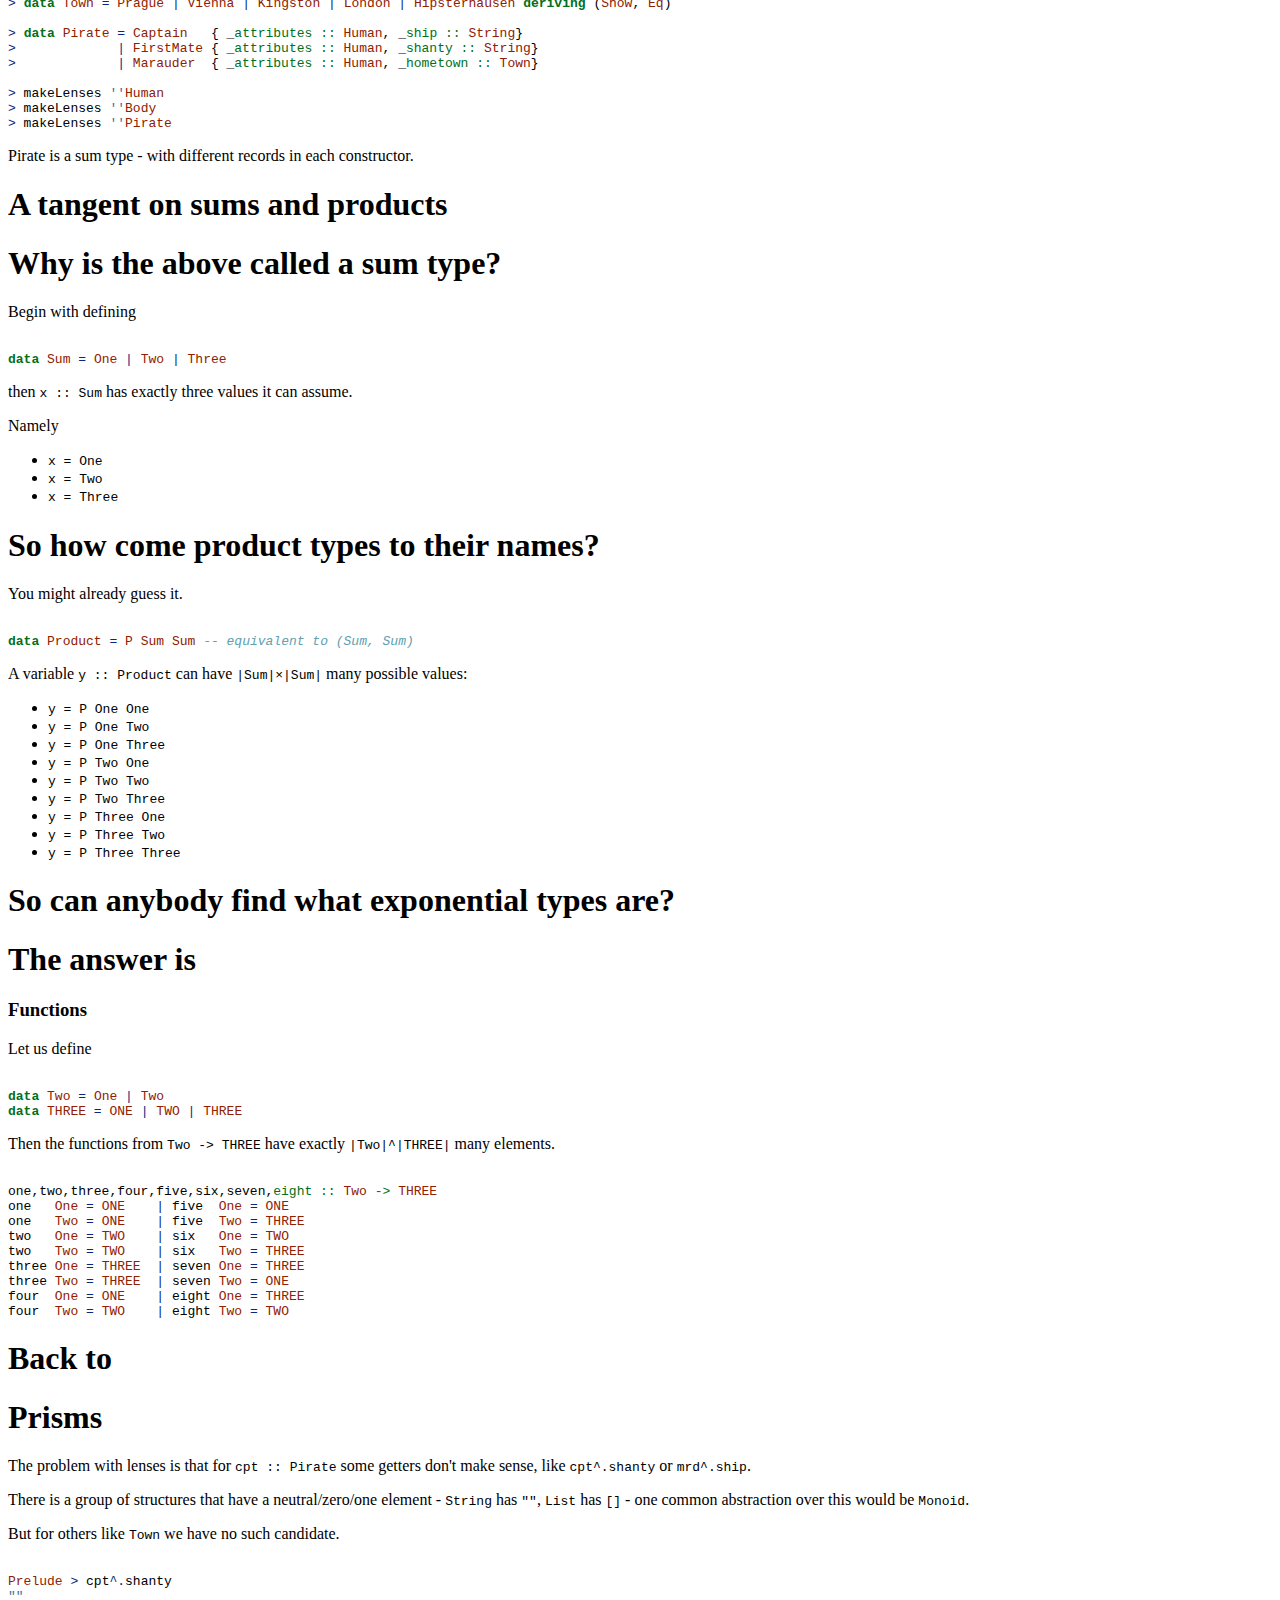
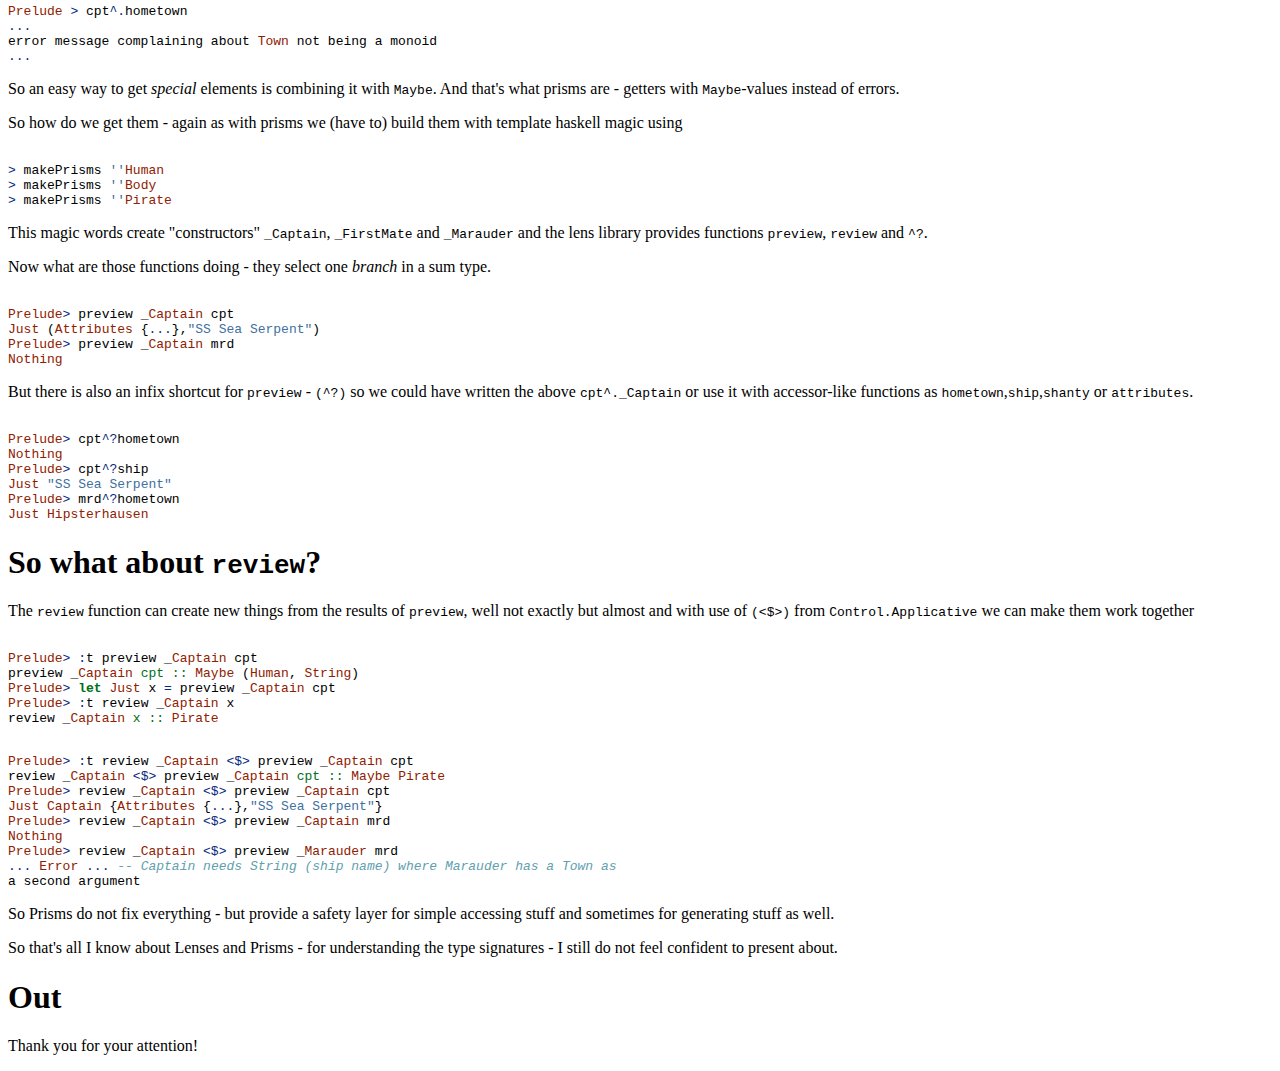
==== commit fa159ea5: "slides for Prisms" ====
--- a/files/Talks/RecordLensPrism/index.html
+++ b/files/Talks/RecordLensPrism/index.html
@@ -267,7 +267,7 @@
 <p>So we have getters and setters, but we want more we want to use functions, this is where the <code>over</code> function or the <code>(%~)</code>-operator comes into play.</p>
 </section><section class="slide level2">
 
-<pre class="sourceCode haskell"><code class="sourceCode haskell"><span class="dt">GHCi</span><span class="fu">&gt;</span> hel <span class="fu">&amp;</span> attributes <span class="fu">.</span> name <span class="fu">%~</span> map toUpper 
+<pre class="sourceCode haskell"><code class="sourceCode haskell"><span class="dt">GHCi</span><span class="fu">&gt;</span> hel <span class="fu">&amp;</span> attributes <span class="fu">.</span> name <span class="fu">%~</span> map toUpper
 <span class="dt">The</span> infamous <span class="dt">Captain</span> <span class="dt">HELLSCREAM</span> <span class="kw">of</span> the <span class="dt">SS</span> <span class="dt">Sea</span> <span class="dt">Serpent</span>
         <span class="dt">Hat</span><span class="fu">:</span> <span class="dt">Just</span> <span class="dt">Tricorne</span>
         <span class="fu">...</span>
@@ -278,6 +278,151 @@
         <span class="dt">Hat</span><span class="fu">:</span> <span class="dt">Just</span> <span class="dt">Tricorne</span>
         <span class="fu">...</span>
         <span class="dt">Age</span><span class="fu">:</span> <span class="dv">52</span></code></pre>
+</section></section>
+<section><section id="prisms" class="titleslide slide level1"><h1>Prisms</h1></section><section id="so-what-are-prisms" class="slide level2">
+<h1>So what are prisms?</h1>
+<p>Prisms are like lenses just for sum types ... - the most memorable sentence, but I don't think very helpful at first glance.</p>
+<p>So let us start with defining a sum type.</p>
+</section><section class="slide level2">
+
+<pre class="sourceCode haskell"><code class="sourceCode haskell">
+<span class="fu">&gt;</span> <span class="kw">data</span> <span class="dt">Town</span> <span class="fu">=</span> <span class="dt">Prague</span> <span class="fu">|</span> <span class="dt">Vienna</span> <span class="fu">|</span> <span class="dt">Kingston</span> <span class="fu">|</span> <span class="dt">London</span> <span class="fu">|</span> <span class="dt">Hipsterhausen</span> <span class="kw">deriving</span> (<span class="dt">Show</span>, <span class="dt">Eq</span>)
+
+<span class="fu">&gt;</span> <span class="kw">data</span> <span class="dt">Pirate</span> <span class="fu">=</span> <span class="dt">Captain</span>   { _<span class="ot">attributes ::</span> <span class="dt">Human</span>, _<span class="ot">ship ::</span> <span class="dt">String</span>}
+<span class="fu">&gt;</span>             <span class="fu">|</span> <span class="dt">FirstMate</span> { _<span class="ot">attributes ::</span> <span class="dt">Human</span>, _<span class="ot">shanty ::</span> <span class="dt">String</span>}
+<span class="fu">&gt;</span>             <span class="fu">|</span> <span class="dt">Marauder</span>  { _<span class="ot">attributes ::</span> <span class="dt">Human</span>, _<span class="ot">hometown ::</span> <span class="dt">Town</span>}
+
+<span class="fu">&gt;</span> makeLenses <span class="ch">&#39;&#39;</span><span class="dt">Human</span>
+<span class="fu">&gt;</span> makeLenses <span class="ch">&#39;&#39;</span><span class="dt">Body</span>
+<span class="fu">&gt;</span> makeLenses <span class="ch">&#39;&#39;</span><span class="dt">Pirate</span></code></pre>
+<p>Pirate is a sum type - with different records in each constructor.</p>
+</section></section>
+<section><section id="a-tangent-on-sums-and-products" class="titleslide slide level1"><h1>A tangent on sums and products</h1></section><section id="why-is-the-above-called-a-sum-type" class="slide level2">
+<h1>Why is the above called a sum type?</h1>
+<p>Begin with defining</p>
+<pre class="sourceCode haskell"><code class="sourceCode haskell">
+<span class="kw">data</span> <span class="dt">Sum</span> <span class="fu">=</span> <span class="dt">One</span> <span class="fu">|</span> <span class="dt">Two</span> <span class="fu">|</span> <span class="dt">Three</span></code></pre>
+<p>then <code>x :: Sum</code> has exactly three values it can assume.</p>
+</section><section class="slide level2">
+
+<p>Namely</p>
+<ul>
+<li><code>x = One</code></li>
+<li><code>x = Two</code></li>
+<li><code>x = Three</code></li>
+</ul>
+</section><section id="so-how-come-product-types-to-their-names" class="slide level2">
+<h1>So how come product types to their names?</h1>
+<p>You might already guess it.</p>
+<pre class="sourceCode haskell"><code class="sourceCode haskell">
+<span class="kw">data</span> <span class="dt">Product</span> <span class="fu">=</span> <span class="dt">P</span> <span class="dt">Sum</span> <span class="dt">Sum</span> <span class="co">-- equivalent to (Sum, Sum)</span></code></pre>
+<p>A variable <code>y :: Product</code> can have <code>|Sum|×|Sum|</code> many possible values:</p>
+</section><section class="slide level2">
+
+<ul>
+<li><code>y = P One One</code></li>
+<li><code>y = P One Two</code></li>
+<li><code>y = P One Three</code></li>
+<li><code>y = P Two One</code></li>
+<li><code>y = P Two Two</code></li>
+<li><code>y = P Two Three</code></li>
+<li><code>y = P Three One</code></li>
+<li><code>y = P Three Two</code></li>
+<li><code>y = P Three Three</code></li>
+</ul>
+</section><section id="so-can-anybody-find-what-exponential-types-are" class="slide level2">
+<h1>So can anybody find what exponential types are?</h1>
+</section><section id="the-answer-is" class="slide level2">
+<h1>The answer is</h1>
+<h3 id="functions">Functions</h3>
+</section><section class="slide level2">
+
+<p>Let us define</p>
+<pre class="sourceCode haskell"><code class="sourceCode haskell">
+<span class="kw">data</span> <span class="dt">Two</span> <span class="fu">=</span> <span class="dt">One</span> <span class="fu">|</span> <span class="dt">Two</span>
+<span class="kw">data</span> <span class="dt">THREE</span> <span class="fu">=</span> <span class="dt">ONE</span> <span class="fu">|</span> <span class="dt">TWO</span> <span class="fu">|</span> <span class="dt">THREE</span></code></pre>
+<p>Then the functions from <code>Two -&gt; THREE</code> have exactly <code>|Two|^|THREE|</code> many elements.</p>
+</section><section class="slide level2">
+
+<pre class="sourceCode haskell"><code class="sourceCode haskell">
+one,two,three,four,five,six,seven,<span class="ot">eight ::</span> <span class="dt">Two</span> <span class="ot">-&gt;</span> <span class="dt">THREE</span>
+one   <span class="dt">One</span> <span class="fu">=</span> <span class="dt">ONE</span>    <span class="fu">|</span> five  <span class="dt">One</span> <span class="fu">=</span> <span class="dt">ONE</span>
+one   <span class="dt">Two</span> <span class="fu">=</span> <span class="dt">ONE</span>    <span class="fu">|</span> five  <span class="dt">Two</span> <span class="fu">=</span> <span class="dt">THREE</span>
+two   <span class="dt">One</span> <span class="fu">=</span> <span class="dt">TWO</span>    <span class="fu">|</span> six   <span class="dt">One</span> <span class="fu">=</span> <span class="dt">TWO</span>
+two   <span class="dt">Two</span> <span class="fu">=</span> <span class="dt">TWO</span>    <span class="fu">|</span> six   <span class="dt">Two</span> <span class="fu">=</span> <span class="dt">THREE</span>
+three <span class="dt">One</span> <span class="fu">=</span> <span class="dt">THREE</span>  <span class="fu">|</span> seven <span class="dt">One</span> <span class="fu">=</span> <span class="dt">THREE</span>
+three <span class="dt">Two</span> <span class="fu">=</span> <span class="dt">THREE</span>  <span class="fu">|</span> seven <span class="dt">Two</span> <span class="fu">=</span> <span class="dt">ONE</span>
+four  <span class="dt">One</span> <span class="fu">=</span> <span class="dt">ONE</span>    <span class="fu">|</span> eight <span class="dt">One</span> <span class="fu">=</span> <span class="dt">THREE</span>
+four  <span class="dt">Two</span> <span class="fu">=</span> <span class="dt">TWO</span>    <span class="fu">|</span> eight <span class="dt">Two</span> <span class="fu">=</span> <span class="dt">TWO</span></code></pre>
+</section></section>
+<section><section id="back-to" class="titleslide slide level1"><h1>Back to</h1></section><section id="prisms-1" class="slide level2">
+<h1>Prisms</h1>
+<p>The problem with lenses is that for <code>cpt :: Pirate</code> some getters don't make sense, like <code>cpt^.shanty</code> or <code>mrd^.ship</code>.</p>
+<p>There is a group of structures that have a neutral/zero/one element - <code>String</code> has <code>&quot;&quot;</code>, <code>List</code> has <code>[]</code> - one common abstraction over this would be <code>Monoid</code>.</p>
+<p>But for others like <code>Town</code> we have no such candidate.</p>
+</section><section class="slide level2">
+
+<pre class="sourceCode haskell"><code class="sourceCode haskell">
+<span class="dt">Prelude</span> <span class="fu">&gt;</span> cpt<span class="fu">^.</span>shanty
+<span class="st">&quot;&quot;</span>
+<span class="dt">Prelude</span> <span class="fu">&gt;</span> cpt<span class="fu">^.</span>hometown
+<span class="fu">...</span>
+error message complaining about <span class="dt">Town</span> not being a monoid
+<span class="fu">...</span></code></pre>
+</section><section class="slide level2">
+
+<p>So an easy way to get <em>special</em> elements is combining it with <code>Maybe</code>. And that's what prisms are - getters with <code>Maybe</code>-values instead of errors.</p>
+<p>So how do we get them - again as with prisms we (have to) build them with template haskell magic using</p>
+<pre class="sourceCode haskell"><code class="sourceCode haskell">
+<span class="fu">&gt;</span> makePrisms <span class="ch">&#39;&#39;</span><span class="dt">Human</span>
+<span class="fu">&gt;</span> makePrisms <span class="ch">&#39;&#39;</span><span class="dt">Body</span>
+<span class="fu">&gt;</span> makePrisms <span class="ch">&#39;&#39;</span><span class="dt">Pirate</span></code></pre>
+</section><section class="slide level2">
+
+<p>This magic words create &quot;constructors&quot; <code>_Captain</code>, <code>_FirstMate</code> and <code>_Marauder</code> and the lens library provides functions <code>preview</code>, <code>review</code> and <code>^?</code>.</p>
+<p>Now what are those functions doing - they select one <em>branch</em> in a sum type.</p>
+<pre class="sourceCode haskell"><code class="sourceCode haskell">
+<span class="dt">Prelude</span><span class="fu">&gt;</span> preview _<span class="dt">Captain</span> cpt
+<span class="dt">Just</span> (<span class="dt">Attributes</span> {<span class="fu">...</span>},<span class="st">&quot;SS Sea Serpent&quot;</span>)
+<span class="dt">Prelude</span><span class="fu">&gt;</span> preview _<span class="dt">Captain</span> mrd
+<span class="dt">Nothing</span></code></pre>
+</section><section class="slide level2">
+
+<p>But there is also an infix shortcut for <code>preview</code> - <code>(^?)</code> so we could have written the above <code>cpt^._Captain</code> or use it with accessor-like functions as <code>hometown</code>,<code>ship</code>,<code>shanty</code> or <code>attributes</code>.</p>
+<pre class="sourceCode haskell"><code class="sourceCode haskell">
+<span class="dt">Prelude</span><span class="fu">&gt;</span> cpt<span class="fu">^?</span>hometown
+<span class="dt">Nothing</span>
+<span class="dt">Prelude</span><span class="fu">&gt;</span> cpt<span class="fu">^?</span>ship
+<span class="dt">Just</span> <span class="st">&quot;SS Sea Serpent&quot;</span>
+<span class="dt">Prelude</span><span class="fu">&gt;</span> mrd<span class="fu">^?</span>hometown
+<span class="dt">Just</span> <span class="dt">Hipsterhausen</span></code></pre>
+</section><section id="so-what-about-review" class="slide level2">
+<h1>So what about <code>review</code>?</h1>
+<p>The <code>review</code> function can create new things from the results of <code>preview</code>, well not exactly but almost and with use of <code>(&lt;$&gt;)</code> from <code>Control.Applicative</code> we can make them work together</p>
+</section><section class="slide level2">
+
+<pre class="sourceCode haskell"><code class="sourceCode haskell">
+<span class="dt">Prelude</span><span class="fu">&gt;</span> <span class="fu">:</span>t preview _<span class="dt">Captain</span> cpt
+preview _<span class="dt">Captain</span><span class="ot"> cpt ::</span> <span class="dt">Maybe</span> (<span class="dt">Human</span>, <span class="dt">String</span>)
+<span class="dt">Prelude</span><span class="fu">&gt;</span> <span class="kw">let</span> <span class="dt">Just</span> x <span class="fu">=</span> preview _<span class="dt">Captain</span> cpt
+<span class="dt">Prelude</span><span class="fu">&gt;</span> <span class="fu">:</span>t review _<span class="dt">Captain</span> x
+review _<span class="dt">Captain</span><span class="ot"> x ::</span> <span class="dt">Pirate</span></code></pre>
+</section><section class="slide level2">
+
+<pre class="sourceCode haskell"><code class="sourceCode haskell">
+<span class="dt">Prelude</span><span class="fu">&gt;</span> <span class="fu">:</span>t review _<span class="dt">Captain</span> <span class="fu">&lt;$&gt;</span> preview _<span class="dt">Captain</span> cpt
+review _<span class="dt">Captain</span> <span class="fu">&lt;$&gt;</span> preview _<span class="dt">Captain</span><span class="ot"> cpt ::</span> <span class="dt">Maybe</span> <span class="dt">Pirate</span>
+<span class="dt">Prelude</span><span class="fu">&gt;</span> review _<span class="dt">Captain</span> <span class="fu">&lt;$&gt;</span> preview _<span class="dt">Captain</span> cpt
+<span class="dt">Just</span> <span class="dt">Captain</span> {<span class="dt">Attributes</span> {<span class="fu">...</span>},<span class="st">&quot;SS Sea Serpent&quot;</span>}
+<span class="dt">Prelude</span><span class="fu">&gt;</span> review _<span class="dt">Captain</span> <span class="fu">&lt;$&gt;</span> preview _<span class="dt">Captain</span> mrd
+<span class="dt">Nothing</span>
+<span class="dt">Prelude</span><span class="fu">&gt;</span> review _<span class="dt">Captain</span> <span class="fu">&lt;$&gt;</span> preview _<span class="dt">Marauder</span> mrd
+<span class="fu">...</span> <span class="dt">Error</span> <span class="fu">...</span> <span class="co">-- Captain needs String (ship name) where Marauder has a Town as</span>
+a second argument</code></pre>
+</section><section class="slide level2">
+
+<p>So Prisms do not fix everything - but provide a safety layer for simple accessing stuff and sometimes for generating stuff as well.</p>
+<p>So that's all I know about Lenses and Prisms - for understanding the type signatures - I still do not feel confident to present about.</p>
 </section><section id="out" class="slide level2">
 <h1>Out</h1>
 <p>Thank you for your attention!</p>
